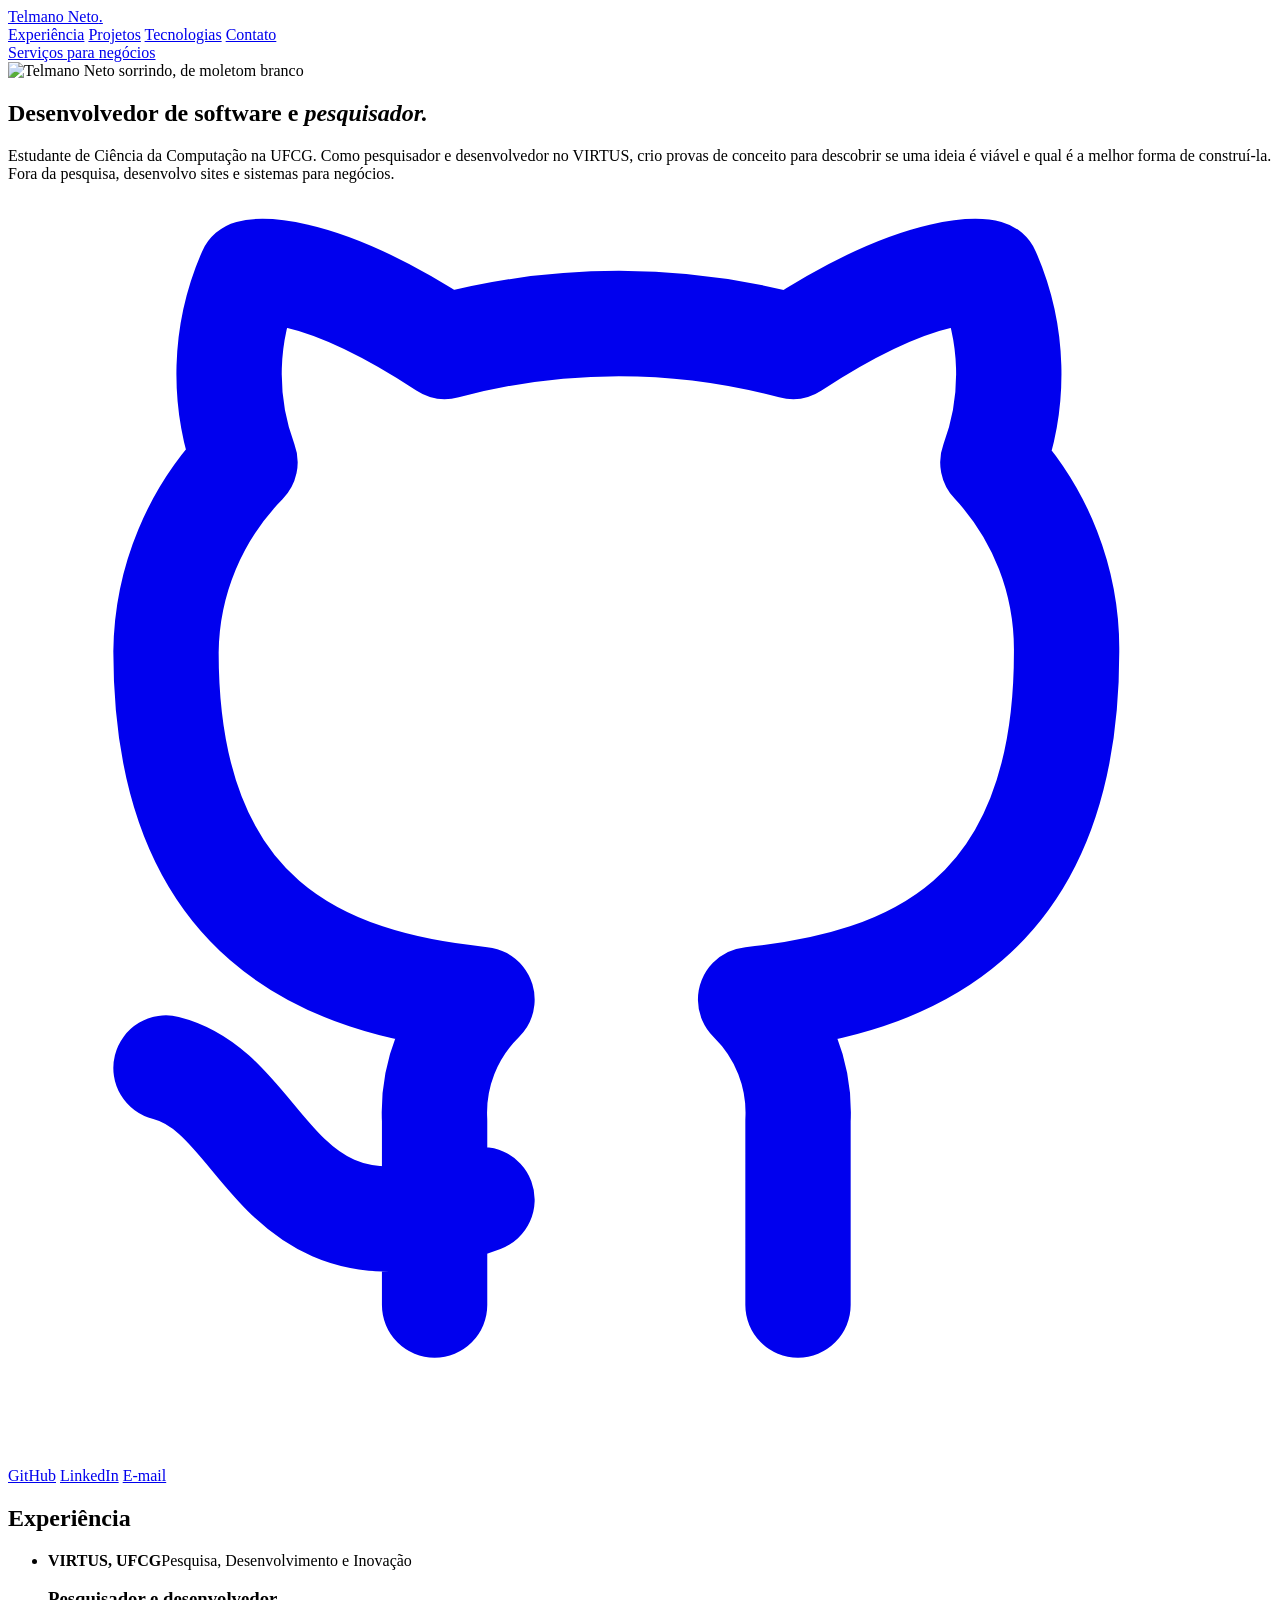
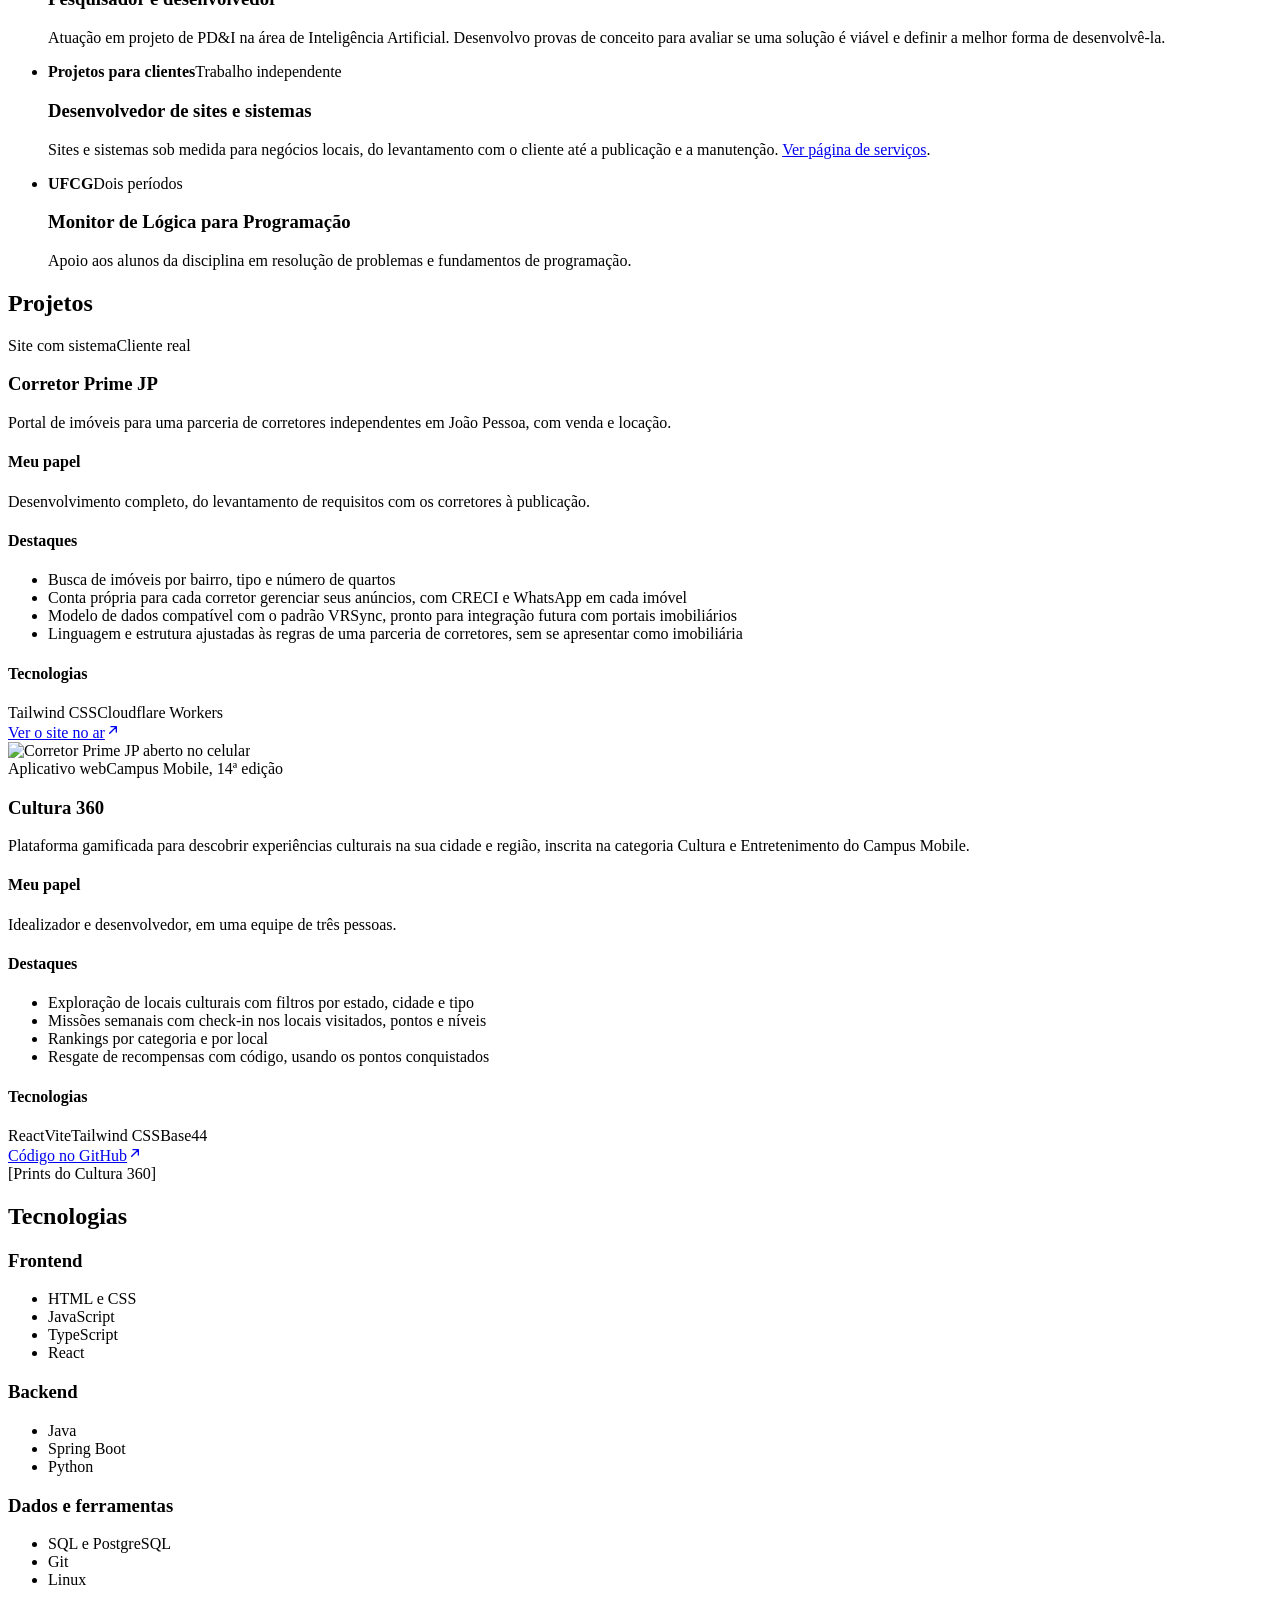
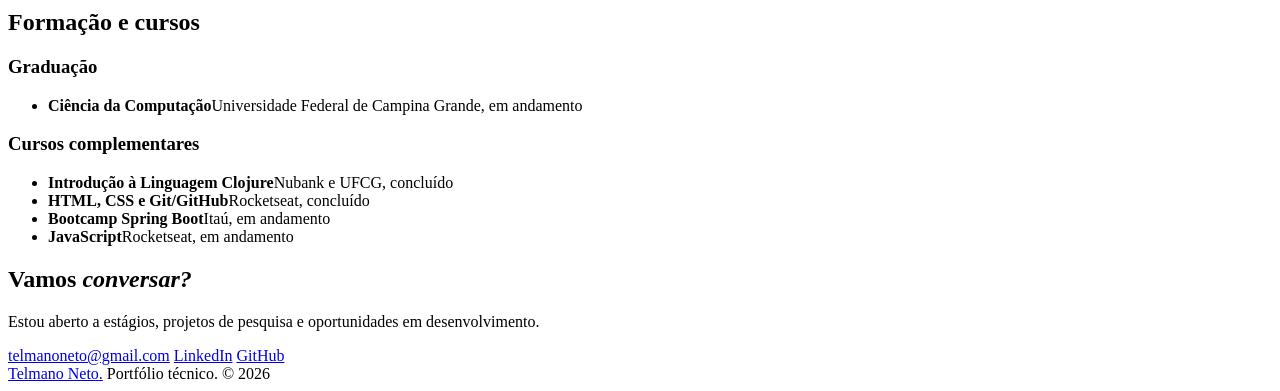
==== portfolio/index.html @ 2948d883 "feat: imagens de Open Graph para compartilhamento nas redes Adiciona og:image (1200x630) ao site pri" ====
<!doctype html>
<html lang="pt-BR">
<head>
  <meta charset="utf-8">
  <meta name="viewport" content="width=device-width, initial-scale=1">
  <title>Telmano Neto | Portfólio técnico</title>
  <meta name="description" content="Desenvolvedor de software e pesquisador. Estudante de Ciência da Computação na UFCG.">
  <meta property="og:title" content="Telmano Neto | Portfólio técnico">
  <meta property="og:description" content="Desenvolvedor de software e pesquisador. Estudante de Ciência da Computação na UFCG.">
  <meta property="og:type" content="profile">
  <meta property="og:url" content="https://portfolio.telmanoneto.com.br/">
  <meta property="og:site_name" content="Telmano Neto">
  <meta property="og:locale" content="pt_BR">
  <meta property="og:image" content="https://www.telmanoneto.com.br/assets/og-portfolio.jpg">
  <meta property="og:image:secure_url" content="https://www.telmanoneto.com.br/assets/og-portfolio.jpg">
  <meta property="og:image:type" content="image/jpeg">
  <meta property="og:image:width" content="1200">
  <meta property="og:image:height" content="630">
  <meta property="og:image:alt" content="Telmano Neto — Desenvolvedor de software e pesquisador. Aberto a estágios e pesquisa. Ciência da Computação, UFCG. Pesquisa e desenvolvimento em IA no VIRTUS.">
  <meta name="twitter:card" content="summary_large_image">
  <meta name="twitter:image" content="https://www.telmanoneto.com.br/assets/og-portfolio.jpg">
  <meta name="theme-color" content="#1F3354">
  <link rel="icon" type="image/png" sizes="32x32" href="/assets/favicon-32.png">
  <link rel="icon" type="image/svg+xml" href="/assets/favicon.svg">
  <link rel="apple-touch-icon" href="/assets/apple-touch-icon.png">
  <link rel="preconnect" href="https://fonts.googleapis.com">
  <link rel="preconnect" href="https://fonts.gstatic.com" crossorigin="anonymous">
  <link rel="stylesheet" href="https://fonts.googleapis.com/css2?family=Hanken+Grotesk:wght@400;500;600;700&amp;family=Petrona:ital,wght@0,500;0,600;1,500;1,600&amp;display=swap">
  <link rel="stylesheet" href="/css/portfolio.css">
</head>
<body>
  <div class="pf">

    <header class="top">
      <div class="wrap top-in">
        <a class="word" href="https://www.telmanoneto.com.br/">Telmano Neto<span>.</span></a>
        <nav class="nav" aria-label="Principal">
          <div class="nav-links">
            <a href="#experiencia">Experiência</a>
            <a href="#projetos">Projetos</a>
            <a href="#tecnologias">Tecnologias</a>
            <a href="#contato">Contato</a>
          </div>
          <a class="btn-line" href="https://www.telmanoneto.com.br/"><span><span class="btn-pre">Serviços para </span>negócios</span></a>
        </nav>
      </div>
    </header>

    <main>

      <section class="intro">
        <div class="wrap intro-grid">
          <div class="arch"><img src="/assets/telmano.jpg" alt="Telmano Neto sorrindo, de moletom branco"></div>
          <div>
            <h1>Desenvolvedor de software e <em>pesquisador.</em></h1>
            <p class="intro-lead">Estudante de Ciência da Computação na UFCG. Como pesquisador e desenvolvedor no VIRTUS, crio provas de conceito para descobrir se uma ideia é viável e qual é a melhor forma de construí-la. Fora da pesquisa, desenvolvo sites e sistemas para negócios.</p>
            <div class="links">
              <a class="btn-dark" href="https://github.com/TelmanoNeto" target="_blank" rel="noopener"><svg viewBox="0 0 24 24" fill="none" stroke="currentColor" stroke-width="2" stroke-linecap="round" stroke-linejoin="round" aria-hidden="true"><path d="M9 19c-4 1.5-4-2-6-2.5M15 21v-3.5a3 3 0 0 0-.9-2.3c3-.3 6-1.5 6-6.6a5.2 5.2 0 0 0-1.4-3.6 4.8 4.8 0 0 0-.1-3.6s-1.1-.3-3.7 1.4a12.7 12.7 0 0 0-6.6 0C5.7 1.1 4.6 1.4 4.6 1.4a4.8 4.8 0 0 0-.1 3.6A5.2 5.2 0 0 0 3 8.6c0 5.1 3 6.3 6 6.6a3 3 0 0 0-.9 2.3V21"></path></svg>GitHub</a>
              <a class="btn-line" href="https://linkedin.com/in/telmano-leite-japiass%C3%BA-neto-867205284" target="_blank" rel="noopener">LinkedIn</a>
              <a class="btn-line" href="mailto:telmanoneto@gmail.com">E-mail</a>
            </div>
          </div>
        </div>
      </section>

      <section class="sec" id="experiencia" aria-labelledby="t-xp">
        <div class="wrap">
          <h2 id="t-xp" class="sec-title">Experiência</h2>
          <ul class="xp">
            <li>
              <div class="xp-where"><b>VIRTUS, UFCG</b><span>Pesquisa, Desenvolvimento e Inovação</span></div>
              <div class="xp-what"><h3>Pesquisador e desenvolvedor</h3><p>Atuação em projeto de PD&amp;I na área de Inteligência Artificial. Desenvolvo provas de conceito para avaliar se uma solução é viável e definir a melhor forma de desenvolvê-la.</p></div>
            </li>
            <li>
              <div class="xp-where"><b>Projetos para clientes</b><span>Trabalho independente</span></div>
              <div class="xp-what"><h3>Desenvolvedor de sites e sistemas</h3><p>Sites e sistemas sob medida para negócios locais, do levantamento com o cliente até a publicação e a manutenção. <a href="https://www.telmanoneto.com.br/">Ver página de serviços</a>.</p></div>
            </li>
            <li>
              <div class="xp-where"><b>UFCG</b><span>Dois períodos</span></div>
              <div class="xp-what"><h3>Monitor de Lógica para Programação</h3><p>Apoio aos alunos da disciplina em resolução de problemas e fundamentos de programação.</p></div>
            </li>
          </ul>
        </div>
      </section>

      <section class="sec proj-sec" id="projetos" aria-labelledby="t-proj">
        <div class="wrap">
          <h2 id="t-proj" class="sec-title">Projetos</h2>
          <div class="projs">

            <article class="proj">
              <div>
                <div class="proj-meta"><span class="chip">Site com sistema</span><span class="chip chip-soft">Cliente real</span></div>
                <h3>Corretor Prime JP</h3>
                <p class="proj-sum">Portal de imóveis para uma parceria de corretores independentes em João Pessoa, com venda e locação.</p>
                <div class="proj-block">
                  <h4>Meu papel</h4>
                  <p>Desenvolvimento completo, do levantamento de requisitos com os corretores à publicação.</p>
                </div>
                <div class="proj-block">
                  <h4>Destaques</h4>
                  <ul class="proj-list"><li>Busca de imóveis por bairro, tipo e número de quartos</li><li>Conta própria para cada corretor gerenciar seus anúncios, com CRECI e WhatsApp em cada imóvel</li><li>Modelo de dados compatível com o padrão VRSync, pronto para integração futura com portais imobiliários</li><li>Linguagem e estrutura ajustadas às regras de uma parceria de corretores, sem se apresentar como imobiliária</li></ul>
                </div>
                <div class="proj-block">
                  <h4>Tecnologias</h4>
                  <div class="stack"><span>Tailwind CSS</span><span>Cloudflare Workers</span></div>
                </div>
                <div class="proj-links"><a href="https://corretor-prime-jp.corretor-prime-jp.workers.dev/" target="_blank" rel="noopener">Ver o site no ar<svg viewBox="0 0 24 24" width="16" height="16" fill="none" stroke="currentColor" stroke-width="2" stroke-linecap="round" stroke-linejoin="round" aria-hidden="true"><path d="M7 17 17 7M9 7h8v8"></path></svg></a></div>
              </div>
              <div class="proj-img">
                <img src="/assets/corretor-mobile-long.jpg" alt="Corretor Prime JP aberto no celular">

              </div>
            </article>

            <article class="proj">
              <div>
                <div class="proj-meta"><span class="chip">Aplicativo web</span><span class="chip chip-soft">Campus Mobile, 14ª edição</span></div>
                <h3>Cultura 360</h3>
                <p class="proj-sum">Plataforma gamificada para descobrir experiências culturais na sua cidade e região, inscrita na categoria Cultura e Entretenimento do Campus Mobile.</p>
                <div class="proj-block">
                  <h4>Meu papel</h4>
                  <p>Idealizador e desenvolvedor, em uma equipe de três pessoas.</p>
                </div>
                <div class="proj-block">
                  <h4>Destaques</h4>
                  <ul class="proj-list"><li>Exploração de locais culturais com filtros por estado, cidade e tipo</li><li>Missões semanais com check-in nos locais visitados, pontos e níveis</li><li>Rankings por categoria e por local</li><li>Resgate de recompensas com código, usando os pontos conquistados</li></ul>
                </div>
                <div class="proj-block">
                  <h4>Tecnologias</h4>
                  <div class="stack"><span>React</span><span>Vite</span><span>Tailwind CSS</span><span>Base44</span></div>
                </div>
                <div class="proj-links"><a href="https://github.com/TelmanoNeto/cultura-360" target="_blank" rel="noopener">Código no GitHub<svg viewBox="0 0 24 24" width="16" height="16" fill="none" stroke="currentColor" stroke-width="2" stroke-linecap="round" stroke-linejoin="round" aria-hidden="true"><path d="M7 17 17 7M9 7h8v8"></path></svg></a></div>
              </div>
              <div class="proj-img">

                <div class="proj-ph">[Prints do Cultura 360]</div>
              </div>
            </article>
          </div>
        </div>
      </section>

      <section class="sec sem-borda" id="tecnologias" aria-labelledby="t-tech">
        <div class="wrap">
          <h2 id="t-tech" class="sec-title">Tecnologias</h2>
          <div class="tech">
            <div><h3>Frontend</h3><ul><li>HTML e CSS</li><li>JavaScript</li><li>TypeScript</li><li>React</li></ul></div>
            <div><h3>Backend</h3><ul><li>Java</li><li>Spring Boot</li><li>Python</li></ul></div>
            <div><h3>Dados e ferramentas</h3><ul><li>SQL e PostgreSQL</li><li>Git</li><li>Linux</li></ul></div>
          </div>
        </div>
      </section>

      <section class="sec" aria-labelledby="t-edu">
        <div class="wrap">
          <h2 id="t-edu" class="sec-title">Formação e cursos</h2>
          <div class="edu">
            <div><h3>Graduação</h3><ul><li><b>Ciência da Computação</b><span>Universidade Federal de Campina Grande, em andamento</span></li></ul></div>
            <div><h3>Cursos complementares</h3><ul>
                <li><b>Introdução à Linguagem Clojure</b><span>Nubank e UFCG, concluído</span></li>
                <li><b>HTML, CSS e Git/GitHub</b><span>Rocketseat, concluído</span></li>
                <li><b>Bootcamp Spring Boot</b><span>Itaú, em andamento</span></li>
                <li><b>JavaScript</b><span>Rocketseat, em andamento</span></li>
              </ul></div>
          </div>
        </div>
      </section>

      <section class="end" id="contato" aria-labelledby="t-end">
        <div class="wrap">
          <div class="panel">
            <span class="arc arc-line" aria-hidden="true"></span>
            <span class="arc arc-fill" aria-hidden="true"></span>
            <h2 id="t-end">Vamos <em>conversar?</em></h2>
            <p>Estou aberto a estágios, projetos de pesquisa e oportunidades em desenvolvimento.</p>
            <div class="links">
              <a class="btn-line" href="mailto:telmanoneto@gmail.com">telmanoneto@gmail.com</a>
              <a class="btn-line" href="https://linkedin.com/in/telmano-leite-japiass%C3%BA-neto-867205284" target="_blank" rel="noopener">LinkedIn</a>
              <a class="btn-line" href="https://github.com/TelmanoNeto" target="_blank" rel="noopener">GitHub</a>
            </div>
          </div>
        </div>
      </section>

    </main>

    <footer class="foot">
      <div class="wrap foot-in">
        <a class="word" href="https://www.telmanoneto.com.br/">Telmano Neto<span>.</span></a>
        <span>Portfólio técnico. © 2026</span>
      </div>
    </footer>

  </div>

</body>
</html>
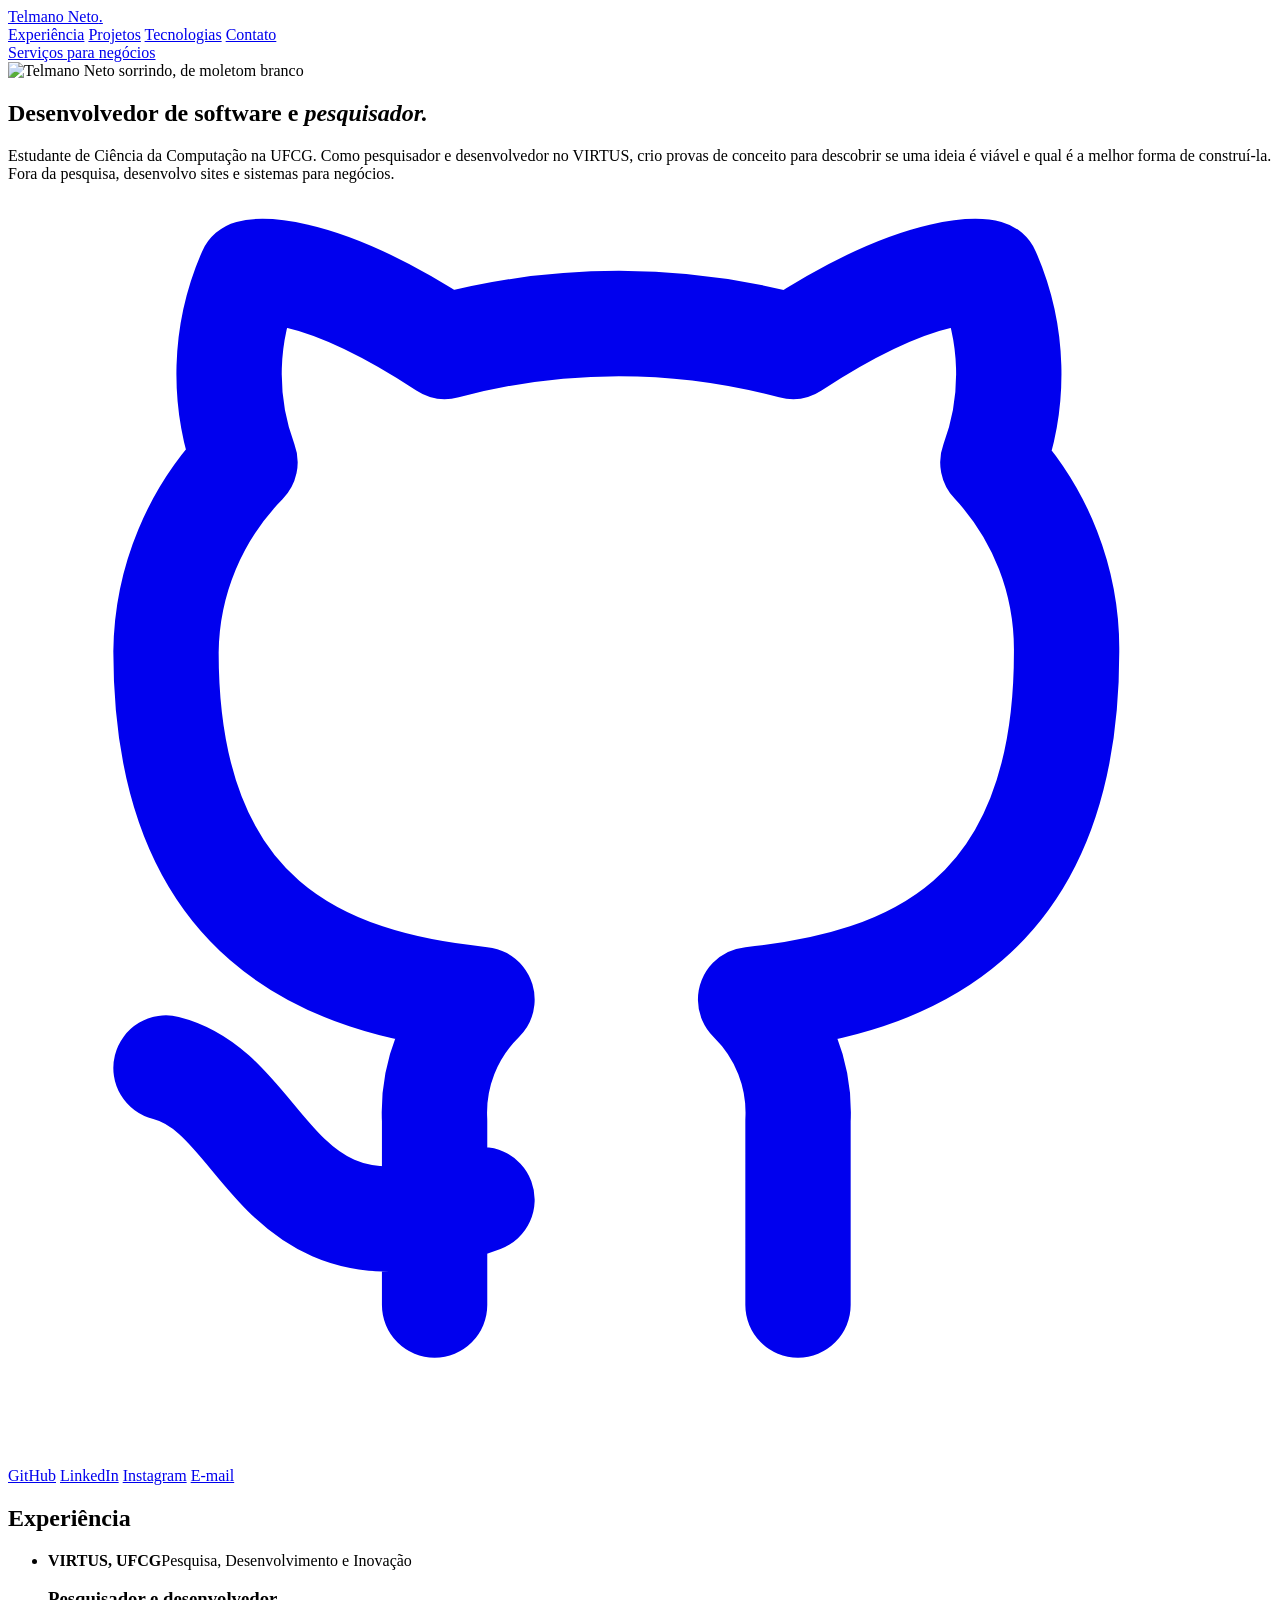
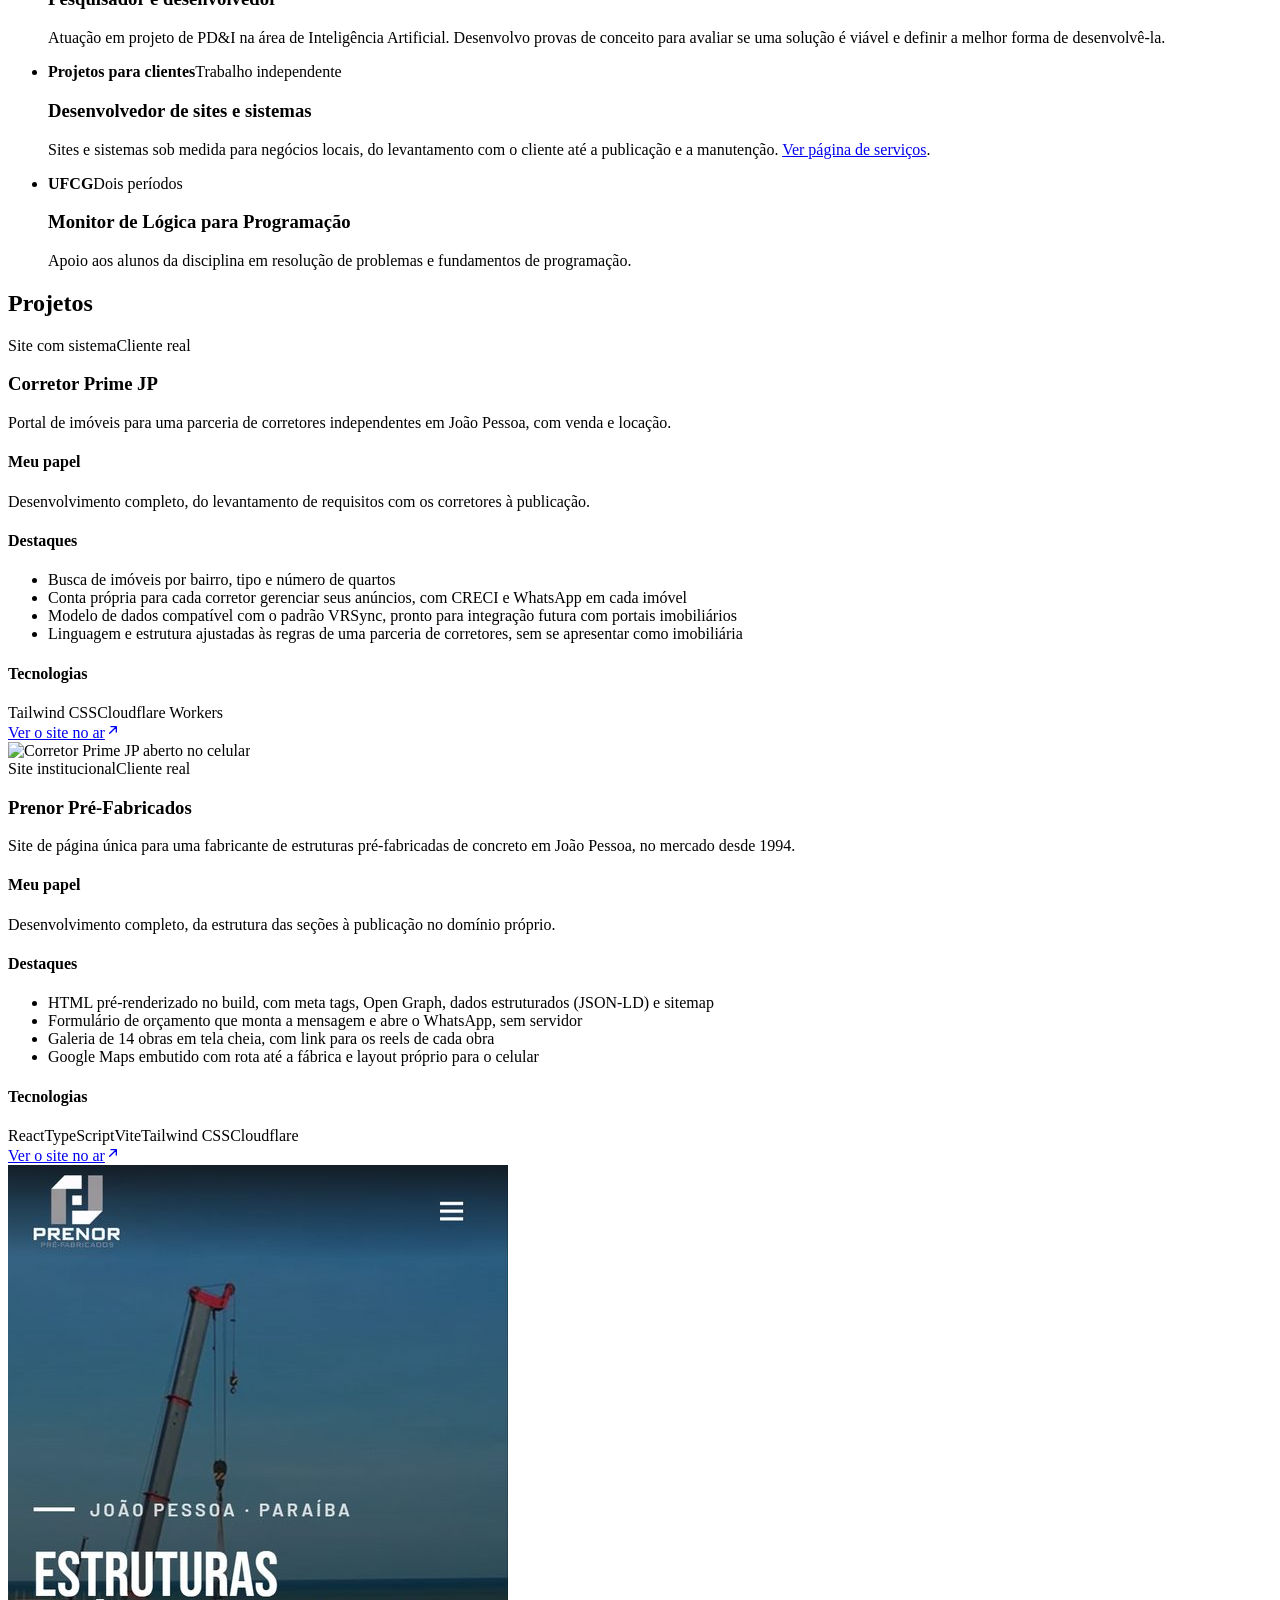
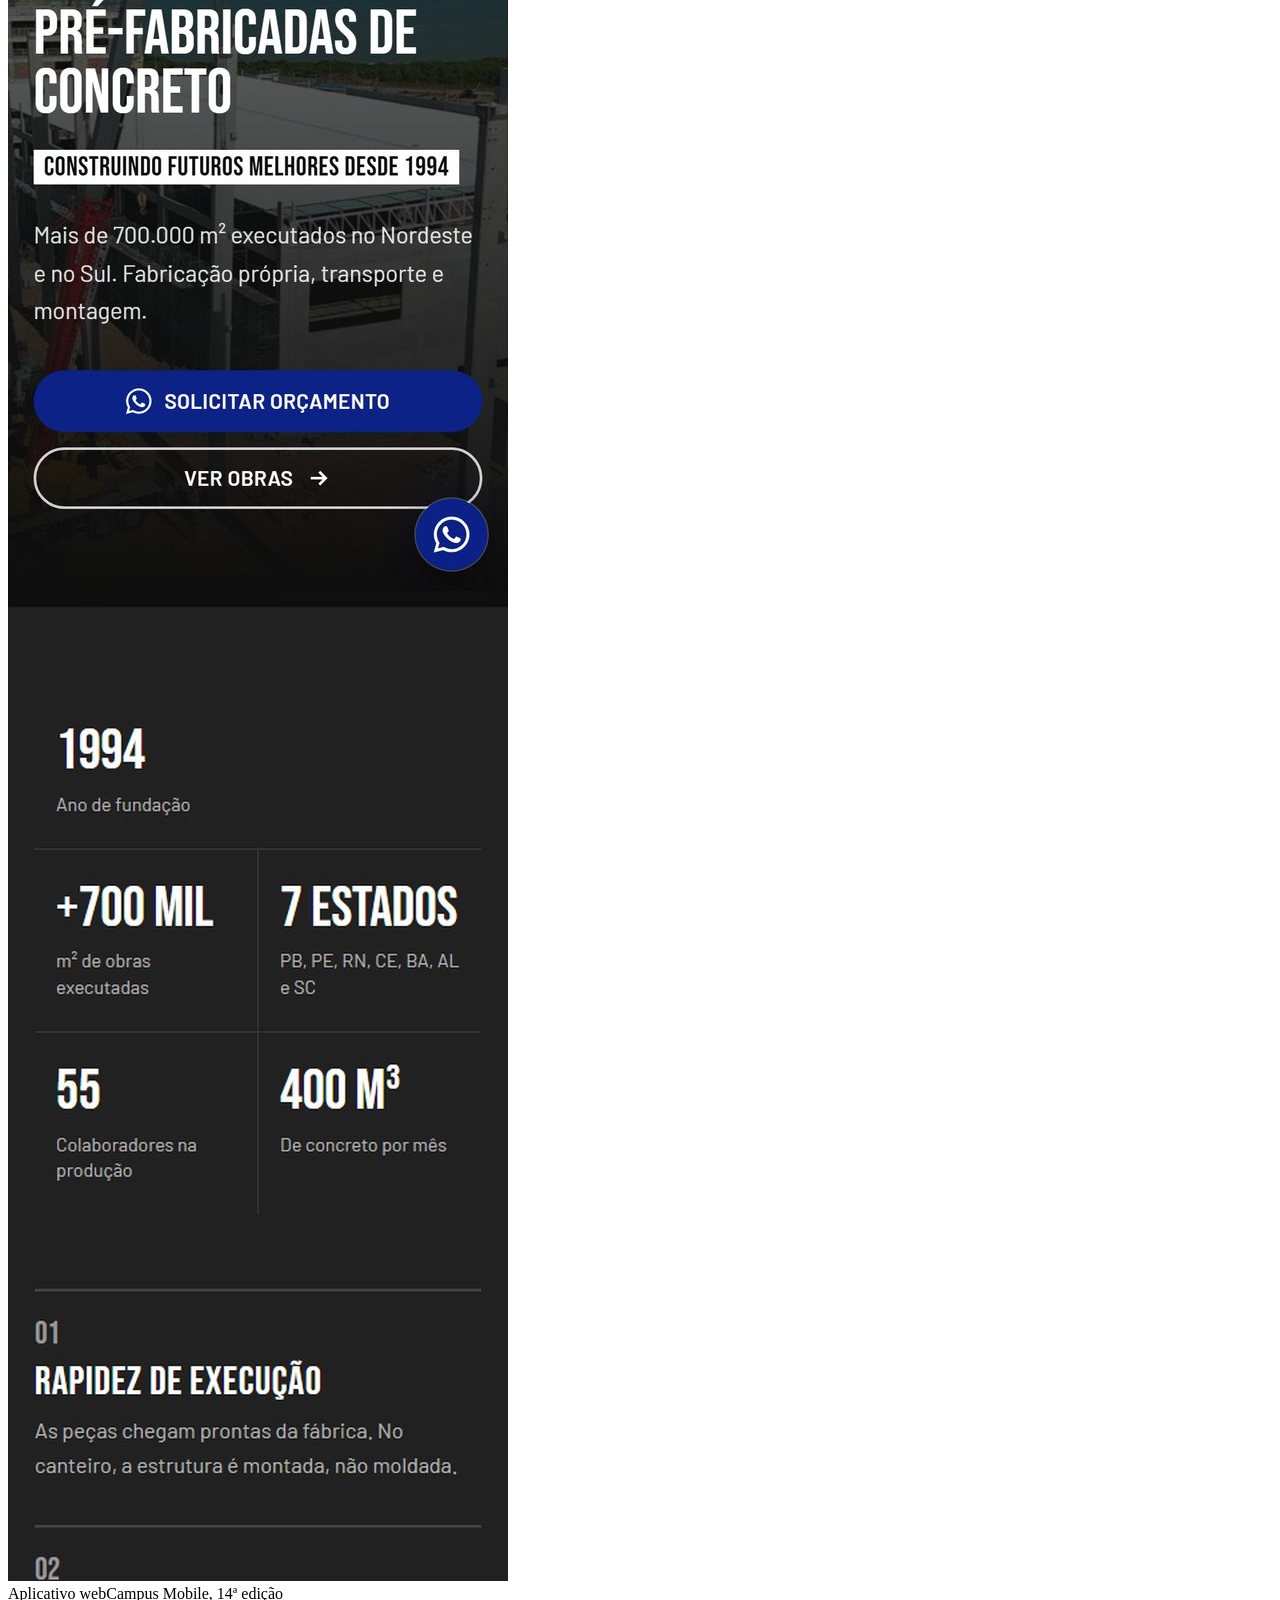
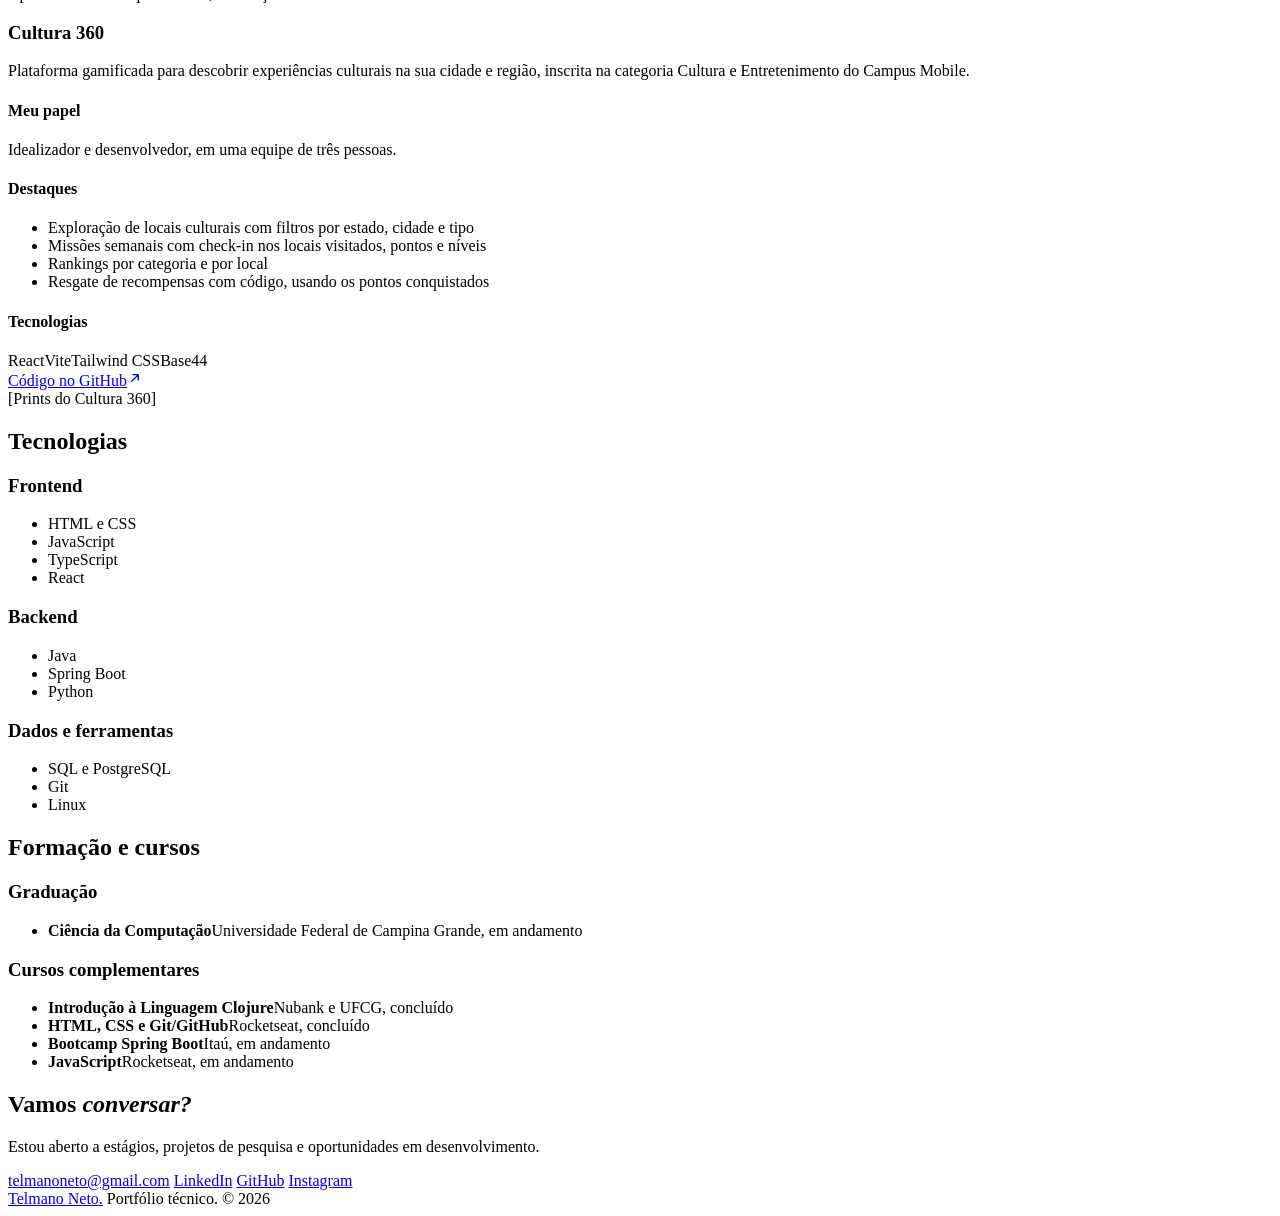
==== commit 41eed11d: "feat: case da Prenor Pré-Fabricados e Instagram como contato - Site de clientes: novo case da Prenor" ====
--- a/portfolio/index.html
+++ b/portfolio/index.html
@@ -57,6 +57,7 @@
             <div class="links">
               <a class="btn-dark" href="https://github.com/TelmanoNeto" target="_blank" rel="noopener"><svg viewBox="0 0 24 24" fill="none" stroke="currentColor" stroke-width="2" stroke-linecap="round" stroke-linejoin="round" aria-hidden="true"><path d="M9 19c-4 1.5-4-2-6-2.5M15 21v-3.5a3 3 0 0 0-.9-2.3c3-.3 6-1.5 6-6.6a5.2 5.2 0 0 0-1.4-3.6 4.8 4.8 0 0 0-.1-3.6s-1.1-.3-3.7 1.4a12.7 12.7 0 0 0-6.6 0C5.7 1.1 4.6 1.4 4.6 1.4a4.8 4.8 0 0 0-.1 3.6A5.2 5.2 0 0 0 3 8.6c0 5.1 3 6.3 6 6.6a3 3 0 0 0-.9 2.3V21"></path></svg>GitHub</a>
               <a class="btn-line" href="https://linkedin.com/in/telmano-leite-japiass%C3%BA-neto-867205284" target="_blank" rel="noopener">LinkedIn</a>
+              <a class="btn-line" href="https://www.instagram.com/telmanoneto.dev/" target="_blank" rel="noopener">Instagram</a>
               <a class="btn-line" href="mailto:telmanoneto@gmail.com">E-mail</a>
             </div>
           </div>
@@ -115,6 +116,30 @@
 
             <article class="proj">
               <div>
+                <div class="proj-meta"><span class="chip">Site institucional</span><span class="chip chip-soft">Cliente real</span></div>
+                <h3>Prenor Pré-Fabricados</h3>
+                <p class="proj-sum">Site de página única para uma fabricante de estruturas pré-fabricadas de concreto em João Pessoa, no mercado desde 1994.</p>
+                <div class="proj-block">
+                  <h4>Meu papel</h4>
+                  <p>Desenvolvimento completo, da estrutura das seções à publicação no domínio próprio.</p>
+                </div>
+                <div class="proj-block">
+                  <h4>Destaques</h4>
+                  <ul class="proj-list"><li>HTML pré-renderizado no build, com meta tags, Open Graph, dados estruturados (JSON-LD) e sitemap</li><li>Formulário de orçamento que monta a mensagem e abre o WhatsApp, sem servidor</li><li>Galeria de 14 obras em tela cheia, com link para os reels de cada obra</li><li>Google Maps embutido com rota até a fábrica e layout próprio para o celular</li></ul>
+                </div>
+                <div class="proj-block">
+                  <h4>Tecnologias</h4>
+                  <div class="stack"><span>React</span><span>TypeScript</span><span>Vite</span><span>Tailwind CSS</span><span>Cloudflare</span></div>
+                </div>
+                <div class="proj-links"><a href="https://prenor.com.br" target="_blank" rel="noopener">Ver o site no ar<svg viewBox="0 0 24 24" width="16" height="16" fill="none" stroke="currentColor" stroke-width="2" stroke-linecap="round" stroke-linejoin="round" aria-hidden="true"><path d="M7 17 17 7M9 7h8v8"></path></svg></a></div>
+              </div>
+              <div class="proj-img">
+                <img src="/assets/prenor-mobile-long.jpg" alt="Site da Prenor Pré-Fabricados aberto no celular" loading="lazy">
+              </div>
+            </article>
+
+            <article class="proj">
+              <div>
                 <div class="proj-meta"><span class="chip">Aplicativo web</span><span class="chip chip-soft">Campus Mobile, 14ª edição</span></div>
                 <h3>Cultura 360</h3>
                 <p class="proj-sum">Plataforma gamificada para descobrir experiências culturais na sua cidade e região, inscrita na categoria Cultura e Entretenimento do Campus Mobile.</p>
@@ -178,6 +203,7 @@
               <a class="btn-line" href="mailto:telmanoneto@gmail.com">telmanoneto@gmail.com</a>
               <a class="btn-line" href="https://linkedin.com/in/telmano-leite-japiass%C3%BA-neto-867205284" target="_blank" rel="noopener">LinkedIn</a>
               <a class="btn-line" href="https://github.com/TelmanoNeto" target="_blank" rel="noopener">GitHub</a>
+              <a class="btn-line" href="https://www.instagram.com/telmanoneto.dev/" target="_blank" rel="noopener">Instagram</a>
             </div>
           </div>
         </div>
